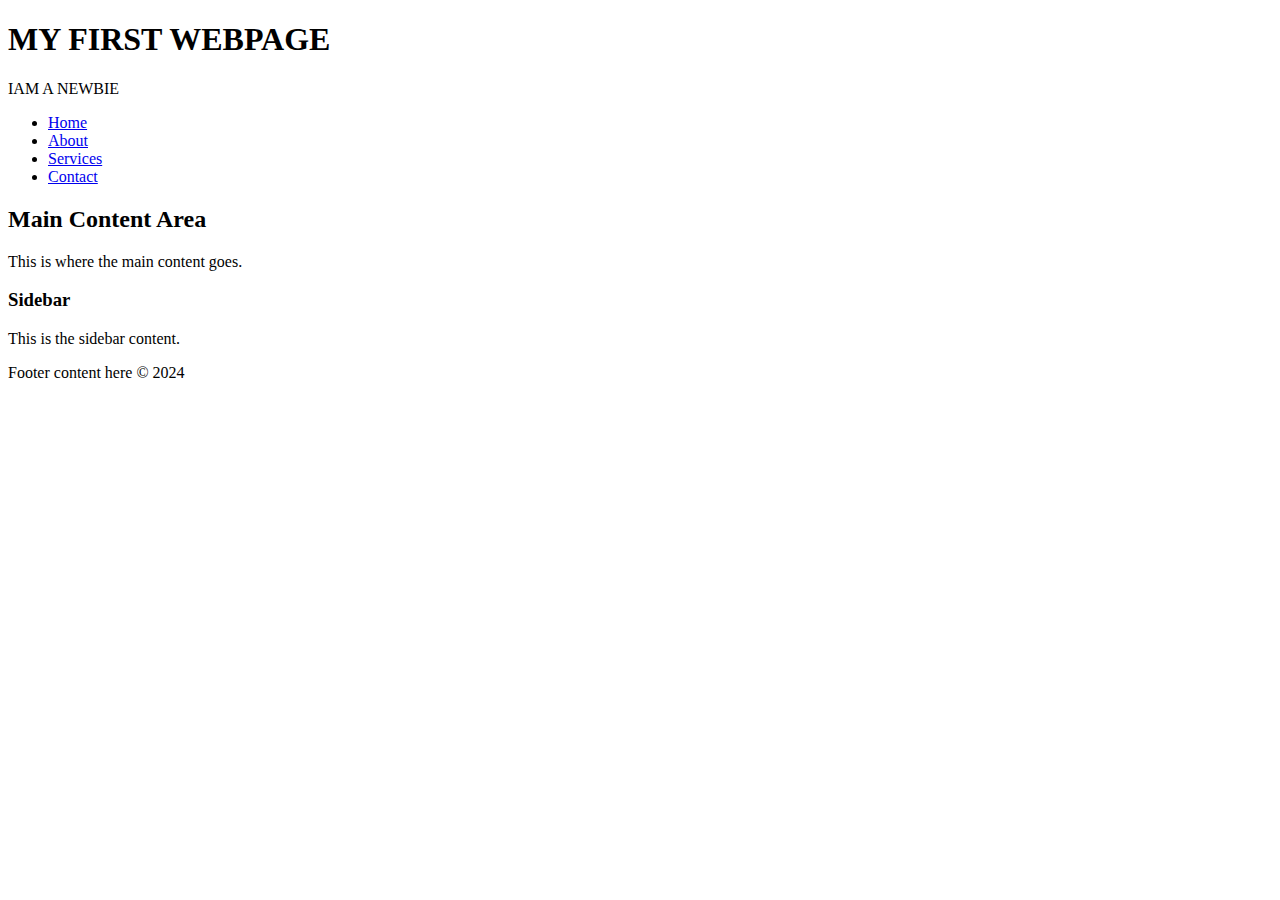
==== index.html @ 4b47467f "DAY_1_HTML" ====
<!DOCTYPE html>
<html lang="en">
<head>
    <meta charset="UTF-8">
    <meta name="viewport" content="width=device-width, initial-scale=1.0">
    <title>Webpage Layout Recreation</title>
    <link rel="stylesheet" href="styles.css">
</head>
<body>
    <header class="header-container">
        <h1>MY FIRST WEBPAGE</h1>
        <p>IAM A NEWBIE</p>
    </header>

    <nav class="navigation-bar">
        <ul>
            <li><a href="#">Home</a></li>
            <li><a href="#">About</a></li>
            <li><a href="#">Services</a></li>
            <li><a href="#">Contact</a></li>
        </ul>
    </nav>

    <div class="content-wrapper">
        <main class="main-content">
            <h2>Main Content Area</h2>
            <p>This is where the main content goes.</p>
        </main>

        <aside class="sidebar">
            <h3>Sidebar</h3>
            <p>This is the sidebar content.</p>
        </aside>
    </div>

    <footer class="footer">
        <p>Footer content here &copy; 2024</p>
    </footer>
</body>
</html>
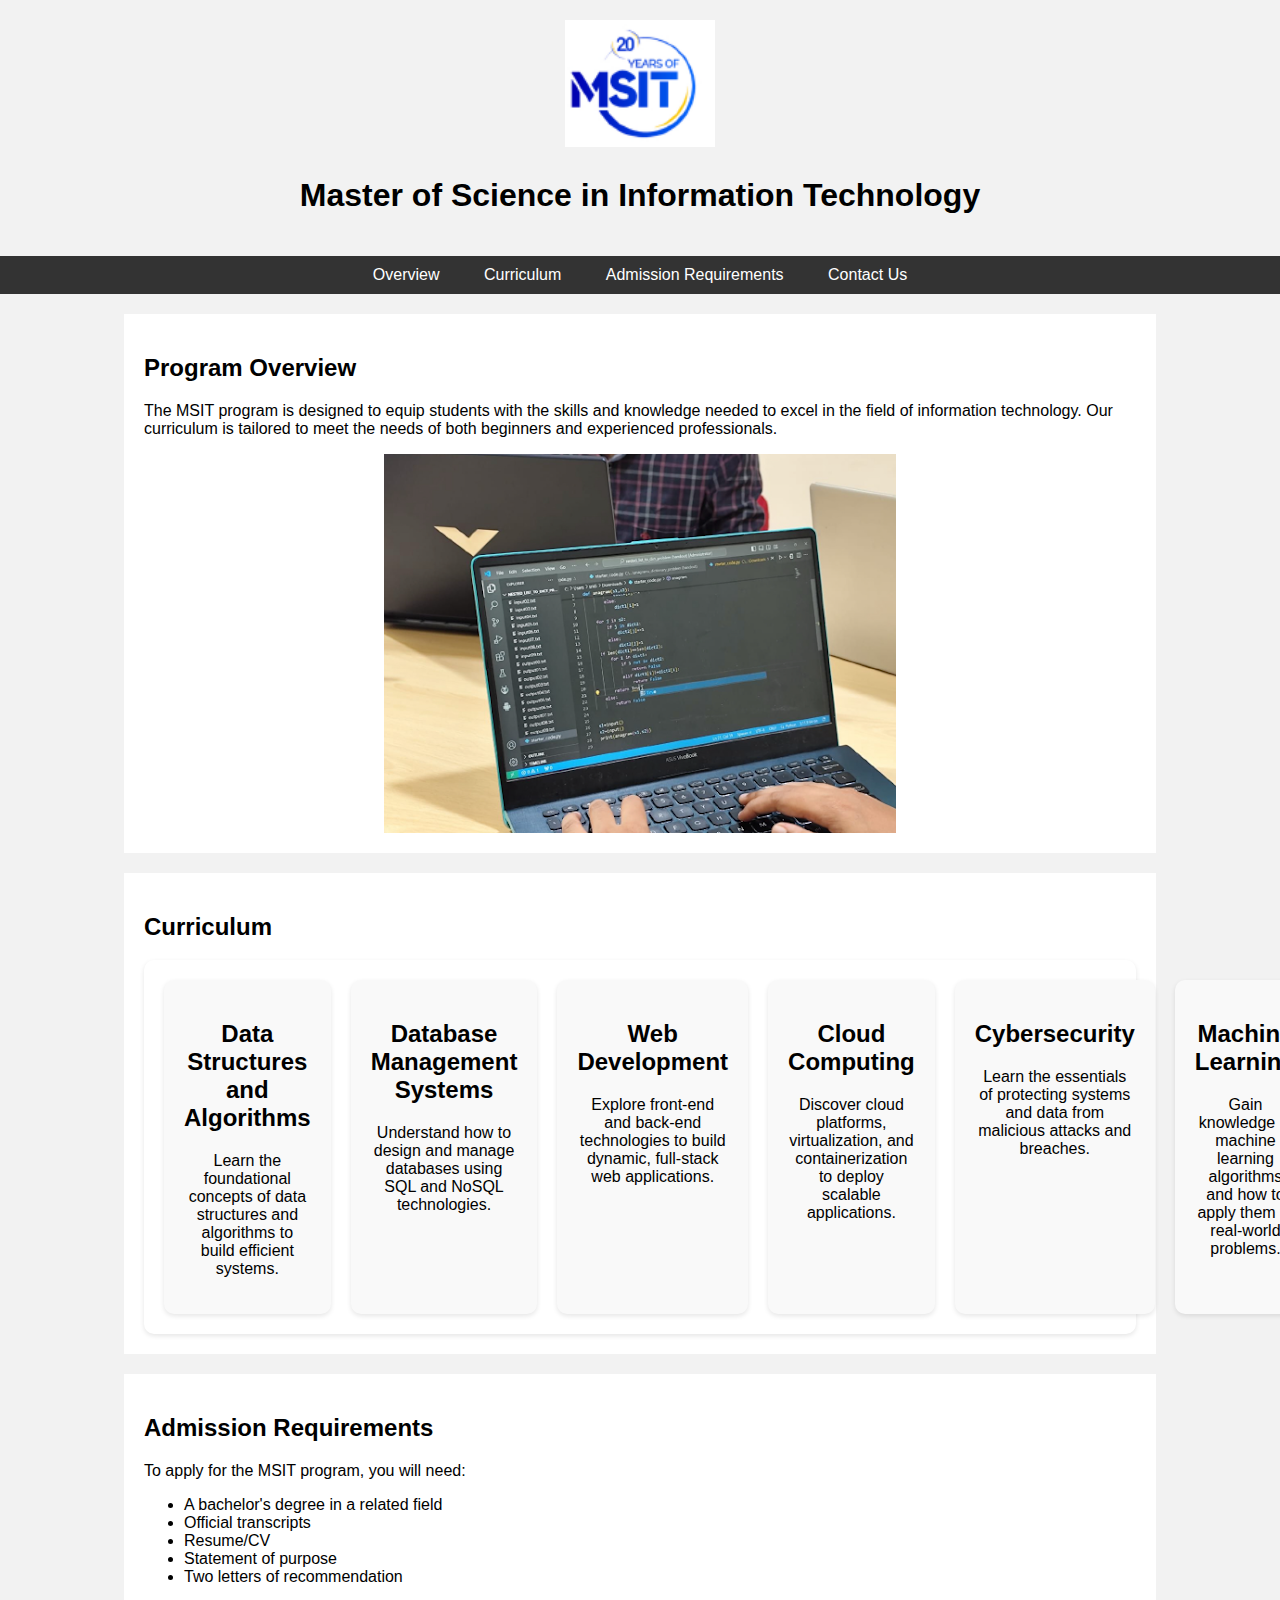
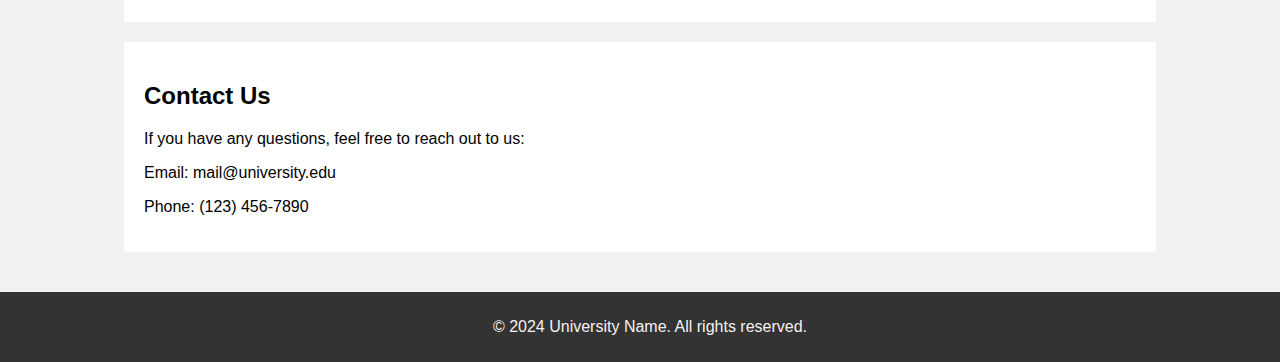
==== commit 2777ffd1: "all changes are done" ====
--- a/index.html
+++ b/index.html
@@ -1,40 +1,89 @@
 <!DOCTYPE html>
-<html lang="en">
+<html>
+
 <head>
-    <meta charset="UTF-8">
-    <meta name="viewport" content="width=device-width, initial-scale=1.0">
-    <title>Webpage Layout Recreation</title>
-    <link rel="stylesheet" href="styles.css">
+  <title>Master of Science in Information Technology</title>
+  <link rel="stylesheet" href="styles1.css">
 </head>
+
 <body>
-    <header class="header-container">
-        <h1>MY FIRST WEBPAGE</h1>
-        <p>IAM A NEWBIE</p>
-    </header>
 
-    <nav class="navigation-bar">
-        <ul>
-            <li><a href="#">Home</a></li>
-            <li><a href="#">About</a></li>
-            <li><a href="#">Services</a></li>
-            <li><a href="#">Contact</a></li>
-        </ul>
-    </nav>
+  <header>
+    <img src="./msitlogo.png" alt="MSIT Logo">
+    <h1>Master of Science in Information Technology</h1>
+  </header>
 
-    <div class="content-wrapper">
-        <main class="main-content">
-            <h2>Main Content Area</h2>
-            <p>This is where the main content goes.</p>
-        </main>
+  <nav>
+    <a href="#overview">Overview</a>
+    <a href="#curriculum">Curriculum</a>
+    <a href="#admission">Admission Requirements</a>
+    <a href="#contact">Contact Us</a>
+  </nav>
+  
+  <main class="main-body">
 
-        <aside class="sidebar">
-            <h3>Sidebar</h3>
-            <p>This is the sidebar content.</p>
-        </aside>
-    </div>
+    <section id="overview" class="container">
+      <h2>Program Overview</h2>
+      <p>The MSIT program is designed to equip students with the skills and knowledge needed to excel in the field of
+        information technology. Our curriculum is tailored to meet the needs of both beginners and experienced
+        professionals.</p>
+      <img src="./image.png" alt="Student coding on a laptop">
+    </section>
 
-    <footer class="footer">
-        <p>Footer content here &copy; 2024</p>
-    </footer>
+    <section id="curriculum" class="container">
+      <h2>Curriculum</h2>
+      <article class="container1">
+        <article class="card">
+            <h2>Data Structures and Algorithms</h2>
+            <p>Learn the foundational concepts of data structures and algorithms to build efficient systems.</p>
+        </article>
+        <article class="card">
+            <h2>Database Management Systems</h2>
+            <p>Understand how to design and manage databases using SQL and NoSQL technologies.</p>
+        </article>
+        <article class="card">
+            <h2>Web Development</h2>
+            <p>Explore front-end and back-end technologies to build dynamic, full-stack web applications.</p>
+        </article>
+        <article class="card">
+            <h2>Cloud Computing</h2>
+            <p>Discover cloud platforms, virtualization, and containerization to deploy scalable applications.</p>
+        </article>
+        <article class="card">
+            <h2>Cybersecurity</h2>
+            <p>Learn the essentials of protecting systems and data from malicious attacks and breaches.</p>
+        </article>
+        <article class="card">
+            <h2>Machine Learning</h2>
+            <p>Gain knowledge in machine learning algorithms and how to apply them to real-world problems.</p>
+        </article>
+      </article>
+    </section>
+
+    <section id="admission" class="container">
+      <h2>Admission Requirements</h2>
+      <p>To apply for the MSIT program, you will need:</p>
+      <ul>
+        <li>A bachelor's degree in a related field</li>
+        <li>Official transcripts</li>
+        <li>Resume/CV</li>
+        <li>Statement of purpose</li>
+        <li>Two letters of recommendation</li>
+      </ul>
+    </section>
+
+    <section id="contact" class="container">
+      <h2>Contact Us</h2>
+      <p>If you have any questions, feel free to reach out to us:</p>
+      <p>Email: mail@university.edu</p>
+      <p>Phone: (123) 456-7890</p>
+    </section>
+  </main>
+
+  <footer class="footer">
+    <p>© 2024 University Name. All rights reserved.</p>
+  </footer>
+
 </body>
-</html>
+
+</html>--- a/styles1.css
+++ b/styles1.css
@@ -0,0 +1,90 @@
+body {
+    font-family: Arial, sans-serif;
+    margin: 0;
+    padding: 0;
+  }
+  
+  header {
+    background-color: #f2f2f2;
+    padding: 20px;
+    text-align: center;
+  }
+  
+  header img {
+    width: 150px;
+    height: auto;
+    margin-bottom: 30px;
+  }
+  
+  nav {
+    background-color: #333;
+    padding: 10px;
+    text-align: center;
+  }
+  
+  nav a {
+    color: white;
+    text-decoration: none;
+    padding: 10px;
+    margin: 0 10px;
+  }
+  
+  nav a:hover {
+    background-color: #ddd;
+    color: black;
+  }
+  
+  section {
+    padding: 20px;
+    /* margin-bottom: 20px; */
+  }
+  
+  .container {
+    width: 80%;
+    background-color: white;
+    margin: 0 auto;
+    margin-bottom: 20px;
+    box-shadow: 0 0 10px rgba(0, 0, 0, 0, 1);
+  }
+  
+  .main-body {
+    background-color: #f2f2f2;
+    padding: 20px;
+  }
+  
+  img {
+    max-width: 100%;
+    height: auto;
+    display: block;
+    margin: 0 auto;
+  }
+  
+  .footer {
+    background-color: #333;
+    color: rgb(244, 241, 241);
+    text-align: center;
+    padding: 10px;
+    bottom: 0;
+    width: 100%;
+  }
+  section {
+    box-shadow: 0 0 10px rgba(0, 0, 0, 0, 1);
+  }
+  
+  .container1 {
+    display: flex;
+    gap: 20px;
+    background-color: #ffffff;
+    padding: 20px;
+    border-radius: 10px;
+    box-shadow: 0 2px 5px rgba(0, 0, 0, 0.1);
+  }
+  
+  .card {
+    width: 200px;
+    text-align: center;
+    padding: 20px;
+    border-radius: 10px;
+    background-color: #f9f9f9;
+    box-shadow: 0 2px 5px rgba(0, 0, 0, 0.1);
+  }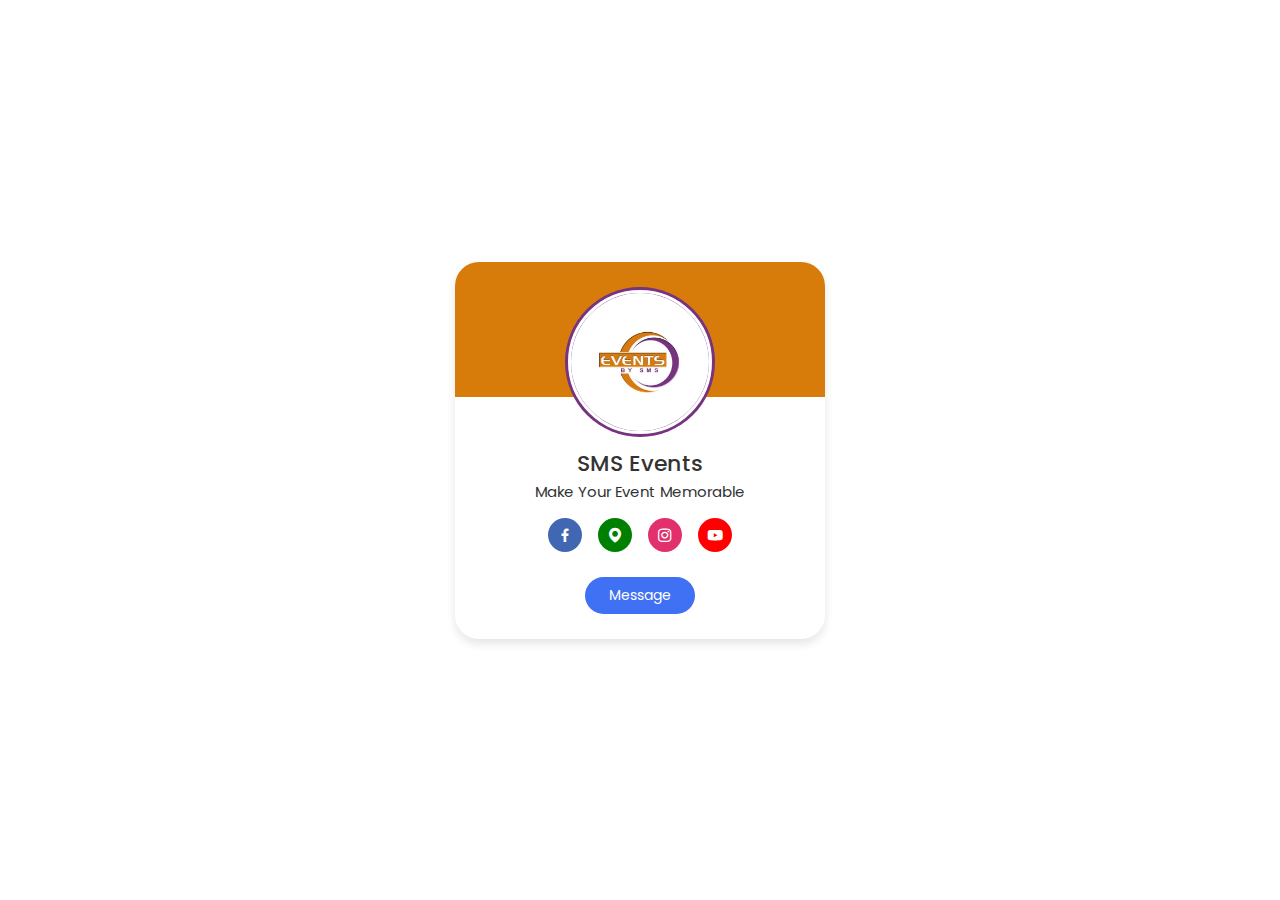
==== commit 0ea1096c: "changed" ====
--- a/index.html
+++ b/index.html
@@ -1,89 +1,53 @@
 <!DOCTYPE html>
-<html>
+<html lang="en">
 
-<head>
-  <title>Master of Science in Information Technology</title>
-  <link rel="stylesheet" href="styles1.css">
-</head>
+ <head>
+   <meta charset="UTF-8" />
+   <meta http-equiv="X-UA-Compatible" content="IE=edge" />
+   <meta name="viewport" content="width=device-width, initial-scale=1.0" />
+   <title>SMS Events</title>
+   <!-- CSS -->
+   <link rel="stylesheet" href="styles.css" />
+   <!-- Boxicons CSS -->
+   <link href="https://unpkg.com/boxicons@2.1.2/css/boxicons.min.css" rel="stylesheet" />
+ </head>
 
-<body>
+ <body>
+   <div class="profile-card">
+     <!-- Profile Image -->
+     <div class="image">
+      <img src="profile.jpeg" alt="Profile Image" class="profile-img" />
+     </div>
 
-  <header>
-    <img src="./msitlogo.png" alt="MSIT Logo">
-    <h1>Master of Science in Information Technology</h1>
-  </header>
+     <!-- Profile Details -->
+     <div class="text-data">
+       <span class="name">SMS Events</span>
+       <span class="job">Make Your Event Memorable</span>
+     </div>
 
-  <nav>
-    <a href="#overview">Overview</a>
-    <a href="#curriculum">Curriculum</a>
-    <a href="#admission">Admission Requirements</a>
-    <a href="#contact">Contact Us</a>
-  </nav>
-  
-  <main class="main-body">
+     <!-- Social Icons -->
+      <div class="media-buttons">
+       <a href="https://www.facebook.com/smseventsanddecorations?mibextid=ZbWKwL" style="background: #4267b2" class="link">
+         <i class="bx bxl-facebook"></i>
+       </a>
+       <a href="https://maps.app.goo.gl/KeF1RbutUts6qvi2A" style="background: green" class="link">
+         <i class='bx bxs-map'></i>
+       </a>
+       <a href="https://www.instagram.com/sms_events_and_decors?igsh=MThrMmV0ZzlqaXQxdg==" style="background: #e1306c" class="link">
+         <i class="bx bxl-instagram"></i>
+       </a>
+       <a href="https://youtube.com/@shivaprasad-bq4xz?si=29WOU-7Mipb6lt7P" style="background: #ff0000" class="link">
+         <i class="bx bxl-youtube"></i>
+       </a>
+      </div>
 
-    <section id="overview" class="container">
-      <h2>Program Overview</h2>
-      <p>The MSIT program is designed to equip students with the skills and knowledge needed to excel in the field of
-        information technology. Our curriculum is tailored to meet the needs of both beginners and experienced
-        professionals.</p>
-      <img src="./image.png" alt="Student coding on a laptop">
-    </section>
-
-    <section id="curriculum" class="container">
-      <h2>Curriculum</h2>
-      <article class="container1">
-        <article class="card">
-            <h2>Data Structures and Algorithms</h2>
-            <p>Learn the foundational concepts of data structures and algorithms to build efficient systems.</p>
-        </article>
-        <article class="card">
-            <h2>Database Management Systems</h2>
-            <p>Understand how to design and manage databases using SQL and NoSQL technologies.</p>
-        </article>
-        <article class="card">
-            <h2>Web Development</h2>
-            <p>Explore front-end and back-end technologies to build dynamic, full-stack web applications.</p>
-        </article>
-        <article class="card">
-            <h2>Cloud Computing</h2>
-            <p>Discover cloud platforms, virtualization, and containerization to deploy scalable applications.</p>
-        </article>
-        <article class="card">
-            <h2>Cybersecurity</h2>
-            <p>Learn the essentials of protecting systems and data from malicious attacks and breaches.</p>
-        </article>
-        <article class="card">
-            <h2>Machine Learning</h2>
-            <p>Gain knowledge in machine learning algorithms and how to apply them to real-world problems.</p>
-        </article>
-      </article>
-    </section>
-
-    <section id="admission" class="container">
-      <h2>Admission Requirements</h2>
-      <p>To apply for the MSIT program, you will need:</p>
-      <ul>
-        <li>A bachelor's degree in a related field</li>
-        <li>Official transcripts</li>
-        <li>Resume/CV</li>
-        <li>Statement of purpose</li>
-        <li>Two letters of recommendation</li>
-      </ul>
-    </section>
-
-    <section id="contact" class="container">
-      <h2>Contact Us</h2>
-      <p>If you have any questions, feel free to reach out to us:</p>
-      <p>Email: mail@university.edu</p>
-      <p>Phone: (123) 456-7890</p>
-    </section>
-  </main>
-
-  <footer class="footer">
-    <p>© 2024 University Name. All rights reserved.</p>
-  </footer>
-
-</body>
+     <!-- Subscribe and Message Buttons -->
+     <div class="buttons">
+       <a href="https://wa.me/7995644101?text=Hi" target="_blank">
+         <button class="button">Message</button>
+       </a>
+     </div>
+    </div>
+  </body>
 
 </html>--- a/styles.css
+++ b/styles.css
@@ -0,0 +1,121 @@
+/* Google Fonts - Poppins */
+@import url("https://fonts.googleapis.com/css2?family=Poppins:wght@300;400;500;600&display=swap");
+
+* {
+  margin: 0;
+  padding: 0;
+  box-sizing: border-box;
+  font-family: "Poppins", sans-serif;
+}
+
+body {
+  height: 100vh;
+  display: flex;
+  align-items: center;
+  justify-content: center;
+  background-color: white;
+}
+
+.profile-card {
+  display: flex;
+  flex-direction: column;
+  align-items: center;
+  max-width: 370px;
+  width: 100%;
+  background:white;
+  border-radius: 24px;
+  padding: 25px;
+  box-shadow: 0 5px 10px rgba(0, 0, 0, 0.1);
+  position: relative;
+}
+
+.profile-card::before {
+  content: "";
+  position: absolute;
+  top: 0;
+  left: 0;
+  height: 36%;
+  width: 100%;
+  border-radius: 24px 24px 0 0;
+  background-color: #d77c0a
+  ;
+}
+
+.image {
+  position: relative;
+  height: 150px;
+  width: 150px;
+  border-radius: 50%;
+  background-color: #773380;
+  padding: 3px;
+  margin-bottom: 10px;
+}
+
+.image .profile-img {
+  height: 100%;
+  width: 100%;
+  object-fit: cover;
+  border-radius: 50%;
+  border: 3px solid #fff;
+}
+
+.profile-card .text-data {
+  display: flex;
+  flex-direction: column;
+  align-items: center;
+  color: #333;
+}
+
+.text-data .name {
+  font-size: 22px;
+  font-weight: 500;
+}
+
+.text-data .job {
+  font-size: 15px;
+  font-weight: 400;
+}
+
+.profile-card .media-buttons {
+  display: flex;
+  align-items: center;
+  margin-top: 15px;
+}
+
+.media-buttons .link {
+  display: flex;
+  align-items: center;
+  justify-content: center;
+  color: #fff;
+  font-size: 18px;
+  height: 34px;
+  width: 34px;
+  border-radius: 50%;
+  margin: 0 8px;
+  background-color: #4070f4;
+  text-decoration: none;
+}
+
+.profile-card .buttons {
+  display: flex;
+  align-items: center;
+  margin-top: 25px;
+}
+
+.buttons .button {
+  color: #fff;
+  font-size: 14px;
+  font-weight: 400;
+  border: none;
+  border-radius: 24px;
+  margin: 0 10px;
+  padding: 8px 24px;
+  background-color: #4070f4;
+  cursor: pointer;
+  transition: all 0.3s ease;
+}
+
+.buttons .button:hover {
+  background-color: #0e4bf1;
+}
+
